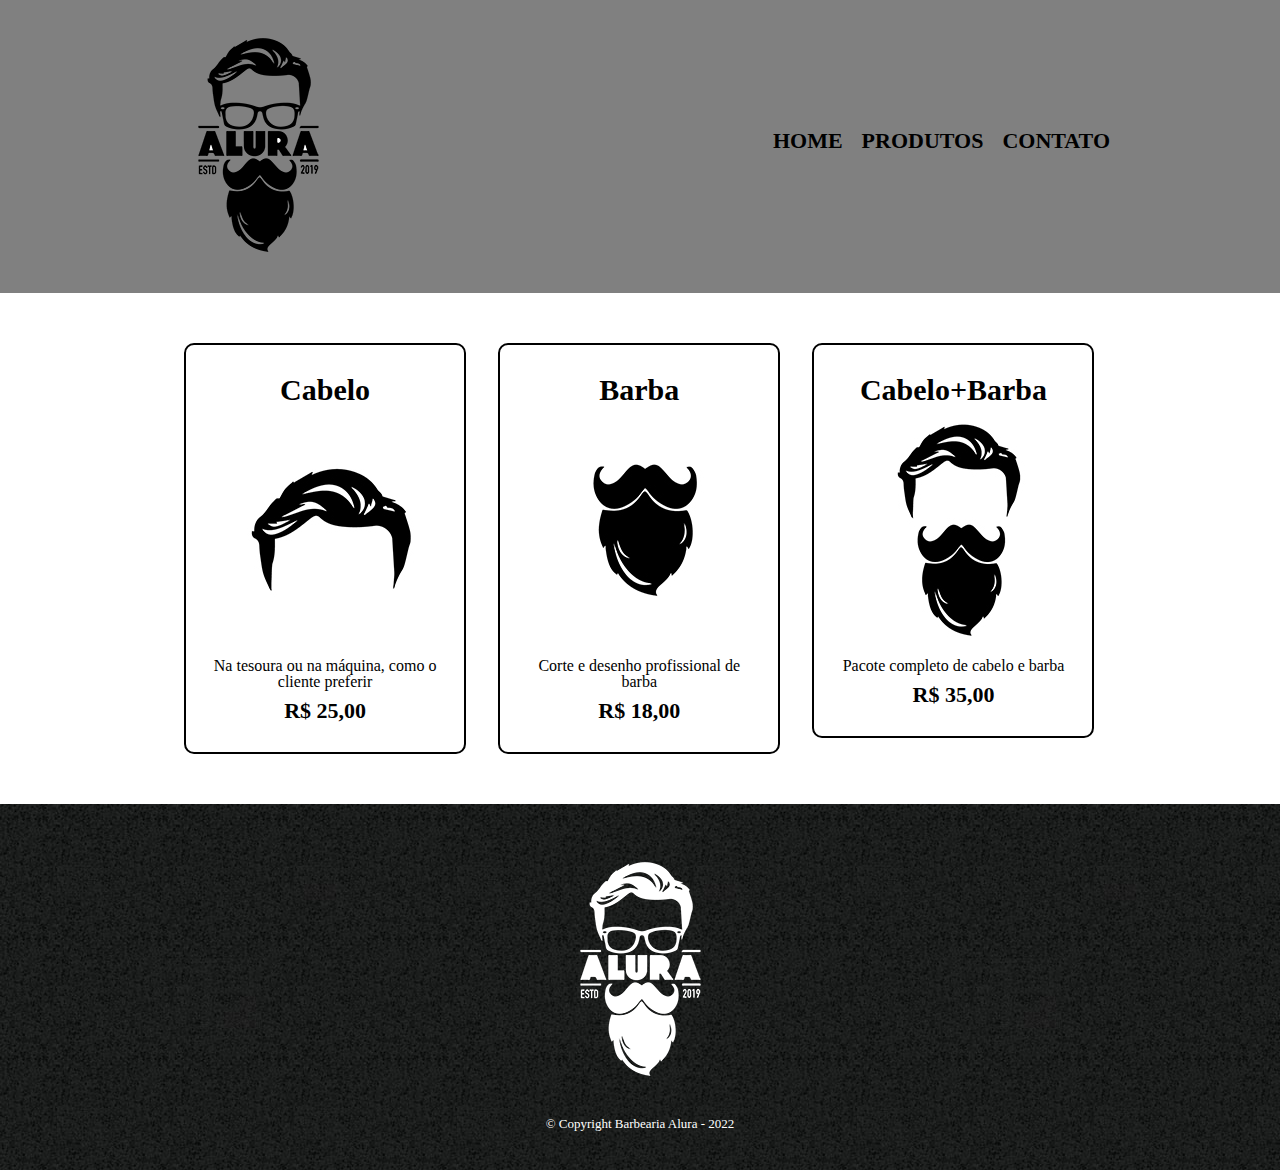
==== Produtos.html @ ab66ff50 "Add files via upload" ====
<!DOCTYPE html>
<html>
    <head>
        <meta charset="UTF-8">
        <title>Produto - Barbearia Alura</title>

        <link rel="stylesheet" href="reset.css">
        <link rel="stylesheet" href="Produtos.css">
    </head>
    <body>
        <header>
            <div class="caixa">
                <h1><img src="logo.png"></h1>
                <nav>
                    <ul>
                        <li><a href="index.html">Home</a></li>
                        <li><a href="Produtos.html">Produtos</a></li>
                        <li><a href="Contato.html">Contato</a></li>
                    </ul>
                </nav>
            </div>
        </header>

        <main>
            <ul class="produtos">
                <li>
                    <h2>Cabelo</h2>
                    <img src="cabelo.jpg">
                    <p>Na tesoura ou na máquina, como o cliente preferir</p>
                    <p class="produto-preco">R$ 25,00</p>
                </li>
                <li>
                    <h2>Barba</h2>
                    <img src="barba.jpg">
                    <p>Corte e desenho profissional de barba</p>
                    <p class="produto-preco">R$ 18,00</p>
                </li> 
                <li>
                    <h2>Cabelo+Barba</h2>
                    <img src="cabelo+barba.jpg">
                    <p>Pacote completo de cabelo e barba</p>
                    <p class="produto-preco">R$ 35,00</p>
                </li>
            </ul>
        </main>

        <footer>
            <img src="logo-branco.png">
            <p class="copyright">&copy; Copyright Barbearia Alura - 2022</p>
        </footer>
    </body>
</html>
---- Produtos.css ----
header {
    background-color: grey;
    padding: 20px;
}

.caixa {
    position: relative;
    width: 940px;
    margin: 0 auto;
}

nav {
    position: absolute;
    top: 110px;
    right: 0px;
}

nav li {
    display: inline;
    margin: 0 0 0 15px;
}

nav a{
    text-transform: uppercase;
    color: black;
    font-weight: bold;
    font-size: 22px;
    text-decoration: none;
}

nav a:hover {
    color: yellow;
    text-decoration: underline;
}

.produtos {
    width: 940px;
    margin: 0 auto;
    padding: 50px 0;
}

.produtos li {
    display: inline-block;
    text-align: center;
    width: 30%;
    vertical-align: top;
    margin: 0 1.5%;
    padding: 30px 20px;
    box-sizing: border-box;
    border: 2px solid black;
    border-radius: 10px;
}

.produtos li:hover {
    border-color: yellow;
}

.produtos li:active {
    border-color: green;
}

.produtos li:hover h2{
    font-size: 35px;
}

.produtos h2 {
    font-size: 30px;
    font-weight: bold;
}

.produto-preco {
    font-size: 22px;
    font-weight: bold;
    margin-top: 10px;
}

footer {
    text-align: center;
    background: url("bg.jpg");
    padding: 40px 0;
}

.copyright {
    color: white;
    font-size: 13px;
    margin-top: 20px;
}
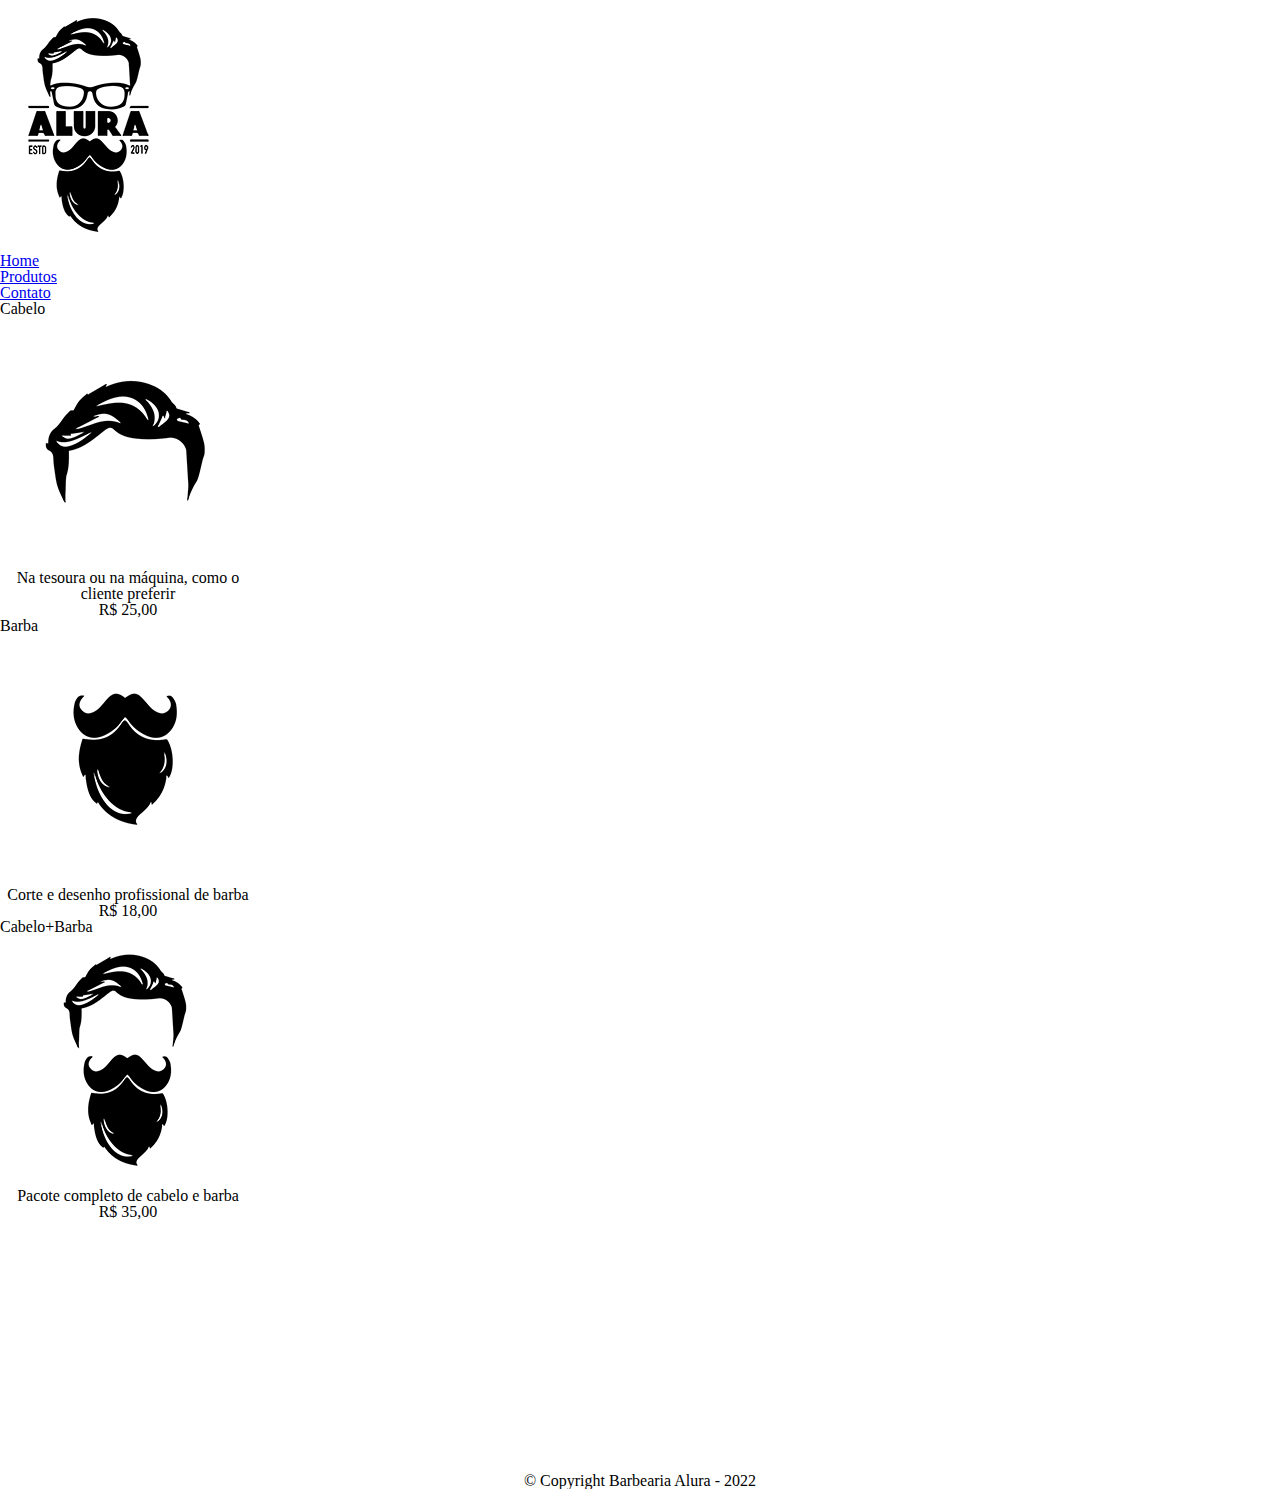
==== commit 6a0b5430: "Add files via upload" ====
--- a/Produtos.html
+++ b/Produtos.html
@@ -5,7 +5,7 @@
         <title>Produto - Barbearia Alura</title>
 
         <link rel="stylesheet" href="reset.css">
-        <link rel="stylesheet" href="Produtos.css">
+        <link rel="stylesheet" href="style.css">
     </head>
     <body>
         <header>
--- a/style.css
+++ b/style.css
@@ -0,0 +1,53 @@
+body {
+    
+}
+
+#banner {
+    width: 100%;
+}
+
+.principal {
+    background-color: grey;
+    padding: 30px;
+}
+
+.titulo-principal {
+    padding-left: 20px;
+}
+
+.titulo-centrlizado {
+    text-align: center;
+}
+
+p {
+    text-align: center;
+}
+
+#missao {
+    font-size: 20px;
+}
+
+em strong{
+    color: red;
+}
+
+.itens {
+    font-style: italic;
+}
+
+.beneficios {
+    background-color: white;
+    padding: 20px;
+}
+
+ul {
+    display: inline-block;
+    vertical-align: top;
+    width: 20%;
+    margin-right: 15%;
+}
+
+.imagembeneficios {
+    width: 50%;
+}
+
